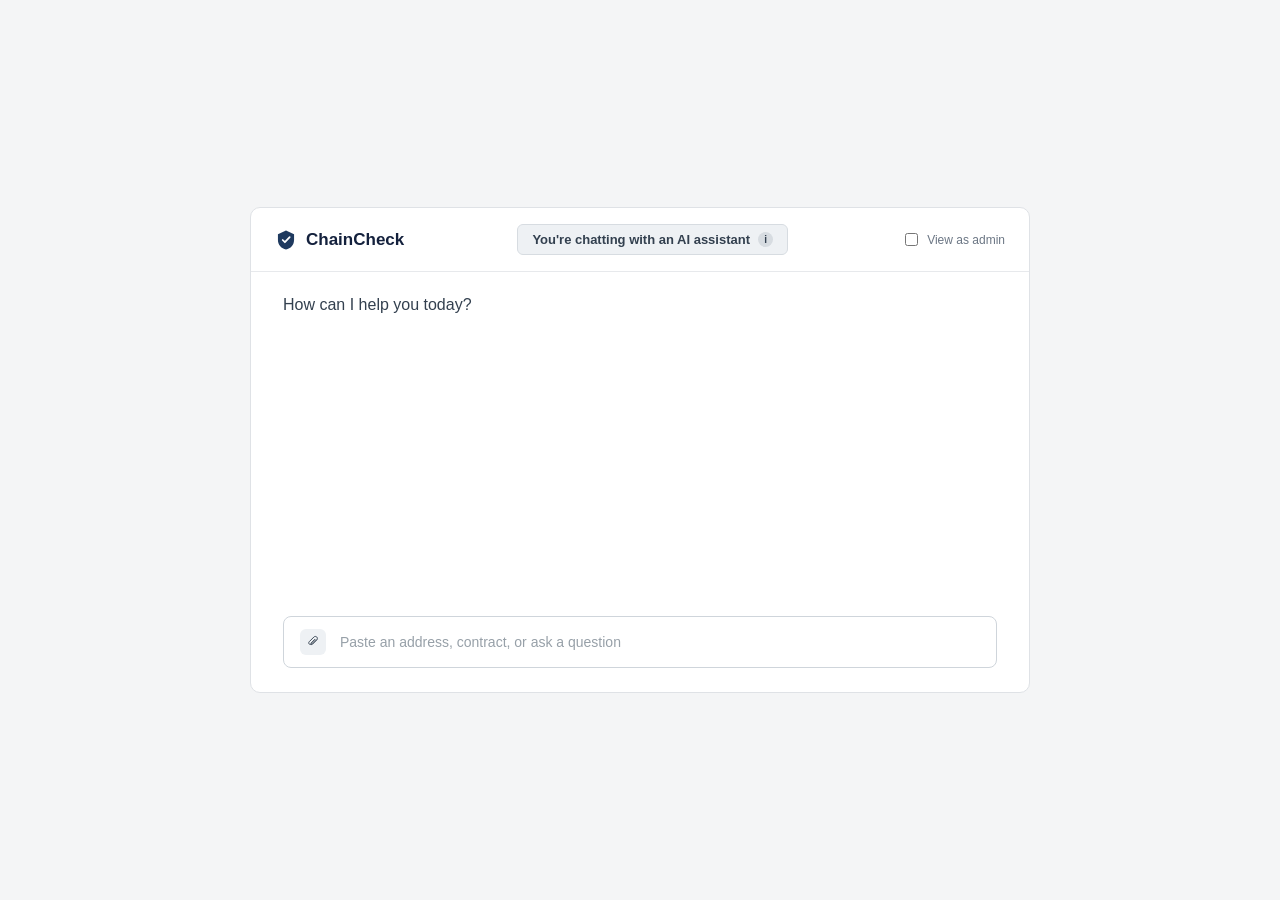
==== frontend/chatbox-page/index.html @ f5f90633 "Resolved merge conflicts between config, conversation, chatbox-page index.html and chatbox-page scri" ====
<!DOCTYPE html>
<html lang="en">
<head>
  <meta charset="UTF-8">
  <meta name="viewport" content="width=device-width, initial-scale=1.0">
  <title>ChainCheck</title>
  <link rel="stylesheet" href="styles.css">
</head>
<body>
  <div class="frame">
    <div class="chat-shell">
      <div class="topbar">
        <div class="logo-row-sm" id="backToStart">
          <svg width="22" height="22" viewBox="0 0 30 30" fill="none" aria-hidden="true">
            <path d="M15 2L26 7V15C26 21.5 21.2 26.8 15 28C8.8 26.8 4 21.5 4 15V7L15 2Z" fill="#1f3a5f"/>
            <path d="M10.5 15L13.5 18L20 11" stroke="#ffffff" stroke-width="2.4" stroke-linecap="round" stroke-linejoin="round"/>
          </svg>
          <span class="logo-text-sm">ChainCheck</span>
        </div>
        <div class="disclosure-badge">
          You're chatting with an AI assistant
          <span class="info-dot" tabindex="0">i</span>
          <div class="info-tooltip">This response is generated by an AI model reasoning over on-chain data. It does not replace professional or legal advice.</div>
        </div>
        <label class="admin-toggle">
          <input type="checkbox" id="adminToggle" />
          <span>View as admin</span>
        </label>
      </div>
      <div class="body-row">
        <div class="sidebar" id="sidebar" style="display:none;">
          <div class="sidebar-label-row">
            <p class="sidebar-label">Connected sources</p>
          </div>
          <div class="source-item active" data-source="Etherscan API" tabindex="0">
            Etherscan API
            <span class="source-dot"></span>
          </div>
          <div class="source-item" data-source="DexScreener API" tabindex="0">
            DexScreener API
            <span class="source-dot"></span>
          </div>
          <button class="add-source" id="addSourceBtn">+ add source</button>
                  <div class="llm-config-section">
          <div class="sidebar-label-row">
            <p class="sidebar-label">LLM Backend Config</p>
          </div>
          <div id="llmConfigRows"></div>
          <button class="add-source" id="saveLlmConfigBtn" type="button">Save LLM config</button>
          <p class="step-note" id="llmConfigStatus"></p>
        </div>
          <input type="file" id="sourceFileInput" style="display:none;" />
          <button class="download-template" id="downloadTemplateBtn">Download API wrapper template</button>
        </div>
        <div class="main-area">
          <div class="thread" id="thread">
            <p class="prompt-hint" id="promptHint">How can I help you today?</p>
          </div>
          <div class="input-row">
            <div class="plus-wrap">
              <button class="plus-icon" id="plusIcon" aria-label="Attach a file">
                <svg width="16" height="16" viewBox="0 0 24 24" fill="none" aria-hidden="true">
                  <path d="M17 8L9.5 15.5C8.4 16.6 6.6 16.6 5.5 15.5C4.4 14.4 4.4 12.6 5.5 11.5L13.5 3.5C14.9 2.1 17.1 2.1 18.5 3.5C19.9 4.9 19.9 7.1 18.5 8.5L11 16C10.4 16.6 9.4 16.6 8.8 16C8.2 15.4 8.2 14.4 8.8 13.8L15 7.5" stroke="#33404f" stroke-width="1.6" stroke-linecap="round" stroke-linejoin="round"/>
                </svg>
              </button>
              <div class="plus-icon-tooltip">Attach a file</div>
            </div>
            <input type="text" id="chatInput" placeholder="Paste an address, contract, or ask a question" />
          </div>
        </div>
      </div>
    </div>
  </div>

  <template id="aiMsgTemplate">
    <div class="msg-ai">
      <div class="msg-ai-label">
        <span class="msg-ai-dot"></span>
        <span class="msg-ai-label-text">AI generated response</span>
      </div>
      <p class="msg-ai-text"></p>
    </div>
  </template>

  <template id="fileChipTemplate">
    <div class="file-chip">
      <svg width="12" height="12" viewBox="0 0 24 24" fill="none" aria-hidden="true">
        <path d="M14 2H6a2 2 0 00-2 2v16a2 2 0 002 2h12a2 2 0 002-2V8z" stroke="#33404f" stroke-width="1.6"/>
        <path d="M14 2v6h6" stroke="#33404f" stroke-width="1.6"/>
      </svg>
      contract_snapshot.pdf
    </div>
  </template>

  <script src="script.js"></script>
</body>
</html>
---- frontend/chatbox-page/styles.css ----
* { box-sizing: border-box; }
 
body {
  margin: 0;
  font-family: Arial, Helvetica, sans-serif;
  background: #f4f5f6;
  min-height: 100vh;
  display: flex;
  align-items: center;
  justify-content: center;
  padding: 60px 20px;
}
 
.frame {
  width: 100%;
  max-width: 780px;
}
 
.chat-shell {
  background: #ffffff;
  border: 1px solid #dfe2e6;
  border-radius: 10px;
  overflow: hidden;
}
 
.topbar {
  display: flex;
  align-items: center;
  justify-content: space-between;
  padding: 16px 24px;
  border-bottom: 1px solid #e7e9ec;
  gap: 16px;
}
 
.logo-row-sm {
  display: flex;
  align-items: center;
  gap: 9px;
  cursor: pointer;
}
 
.logo-text-sm {
  font-size: 17px;
  font-weight: bold;
  color: #14213d;
}
 
.admin-toggle {
  display: flex;
  align-items: center;
  gap: 6px;
  font-size: 12px;
  color: #6b7684;
  cursor: pointer;
  white-space: nowrap;
}
 
.admin-toggle input {
  cursor: pointer;
}
 
.disclosure-badge {
  display: flex;
  align-items: center;
  gap: 8px;
  background: #eef1f4;
  border: 1px solid #d7dce1;
  border-radius: 6px;
  padding: 7px 14px;
  font-size: 13px;
  font-weight: 600;
  color: #33404f;
  position: relative;
}
 
.info-dot {
  width: 15px;
  height: 15px;
  border-radius: 50%;
  background: #d7dce1;
  color: #33404f;
  font-size: 10px;
  display: flex;
  align-items: center;
  justify-content: center;
  font-weight: bold;
  cursor: help;
}
 
.info-tooltip {
  display: none;
  position: absolute;
  top: 28px;
  right: 0;
  width: 250px;
  background: #14213d;
  color: #fff;
  font-size: 12px;
  font-weight: normal;
  padding: 10px 12px;
  border-radius: 6px;
  line-height: 1.5;
  text-align: left;
  z-index: 10;
}
 
.info-dot:hover + .info-tooltip,
.info-dot:focus + .info-tooltip {
  display: block;
}
 
.body-row {
  display: flex;
  min-height: 420px;
}
 
.sidebar {
  width: 220px;
  border-right: 1px solid #e7e9ec;
  padding: 20px 18px;
  position: relative;
}
 
.sidebar-label-row {
  display: flex;
  align-items: center;
  justify-content: space-between;
  margin-bottom: 12px;
}
 
.sidebar-label {
  font-size: 11px;
  color: #97a0a8;
  text-transform: uppercase;
  letter-spacing: 0.4px;
  margin: 0;
}
 
.source-item {
  font-size: 14px;
  padding: 10px 12px;
  border-radius: 6px;
  background: #fbfbfc;
  border: 1px solid #e7e9ec;
  margin-bottom: 8px;
  color: #33404f;
  display: flex;
  align-items: center;
  justify-content: space-between;
  cursor: pointer;
}
 
.source-item:hover {
  background: #eef1f4;
  border-color: #cfd5db;
}
 
.source-item.active {
  border-color: #1f3a5f;
  background: #eef3fa;
}
 
.source-dot {
  width: 7px;
  height: 7px;
  border-radius: 50%;
  background: #cfd5db;
}
 
.source-item.active .source-dot {
  background: #1f3a5f;
}
 
.add-source {
  font-size: 13px;
  padding: 10px 12px;
  border-radius: 6px;
  color: #97a0a8;
  border: 1px dashed #cfd5db;
  text-align: center;
  cursor: pointer;
  background: none;
  width: 100%;
  font-family: inherit;
}

.download-template {
  font-size: 13px;
  padding: 10px 12px;
  border-radius: 6px;
  color: #1f3a5f;
  border: 1px solid #cfd5db;
  text-align: center;
  cursor: pointer;
  background: #fbfbfc;
  width: 100%;
  font-family: inherit;
  margin-top: 8px;
}

.download-template:hover {
  background: #eef1f4;
}
 
.main-area {
  flex: 1;
  padding: 24px 32px;
  display: flex;
  flex-direction: column;
}
 
.thread {
  flex: 1;
  overflow-y: auto;
  margin-bottom: 16px;
  max-height: 460px;
}
 
.prompt-hint {
  font-size: 16px;
  color: #33404f;
  margin: 0 0 22px;
}
 
.msg-user {
  background: #f4f5f6;
  border-radius: 8px;
  padding: 10px 16px;
  font-size: 14px;
  color: #14213d;
  margin-left: auto;
  margin-bottom: 14px;
  max-width: 75%;
  width: fit-content;
}
 
.msg-ai {
  background: #f7f9fc;
  border: 1px solid #e7e9ec;
  border-radius: 8px;
  padding: 16px 18px;
  font-size: 14px;
  color: #33404f;
  line-height: 1.7;
  margin-bottom: 14px;
  max-width: 88%;
}

.msg-error {
  background: #fbe7e7;
  border-color: #f0b8b8;
  color: #a02a2a;
}

.msg-ai-text {
  margin: 0;
  white-space: pre-wrap;
  word-break: break-word;
}

.msg-pending .msg-ai-text {
  color: #6b7684;
  font-style: italic;
}
 
.msg-ai-label {
  display: flex;
  align-items: center;
  gap: 6px;
  font-size: 11px;
  font-weight: bold;
  color: #6b7684;
  text-transform: uppercase;
  letter-spacing: 0.4px;
  margin-bottom: 8px;
}
 
.msg-ai-dot {
  width: 6px;
  height: 6px;
  border-radius: 50%;
  background: #1f3a5f;
}
 
.status-tag {
  display: inline-block;
  font-size: 11px;
  font-weight: bold;
  padding: 3px 9px;
  border-radius: 4px;
  margin-bottom: 8px;
  text-transform: uppercase;
  letter-spacing: 0.3px;
}
 
.status-benign { background: #e7f4ea; color: #1e6b34; }
.status-scam { background: #fbe7e7; color: #a02a2a; }
.status-insufficient { background: #e9ecf1; color: #4a5568; }
 
.evidence-list {
  margin: 10px 0 0;
  padding-left: 18px;
}
 
.evidence-list li {
  margin-bottom: 4px;
}

.evidence-weight {
  color: #97a0a8;
  font-family: "Courier New", monospace;
  font-size: 11px;
  margin-left: 6px;
}
 
.evidence-block {
  background: #fbfbfc;
  border: 1px solid #e7e9ec;
  border-radius: 8px;
  padding: 14px 16px;
  margin-top: 12px;
}
 
.evidence-block-label {
  font-size: 11px;
  font-weight: bold;
  color: #6b7684;
  text-transform: uppercase;
  letter-spacing: 0.3px;
  margin: 0 0 10px;
}
 
.evidence-row {
  display: flex;
  justify-content: space-between;
  gap: 12px;
  font-size: 12px;
  padding: 6px 0;
  border-bottom: 1px solid #eef1f4;
}
 
.evidence-row:last-child {
  border-bottom: none;
}
 
.evidence-row-label {
  color: #6b7684;
  flex-shrink: 0;
}
 
.evidence-row-value {
  color: #14213d;
  text-align: right;
  font-family: "Courier New", monospace;
  font-size: 11px;
}
 
.interpretation-note {
  font-size: 12px;
  color: #4a5568;
  margin-top: 10px;
  padding: 8px 10px;
  background: #f4f5f7;
  border-radius: 6px;
  font-style: normal;
  line-height: 1.5;
}
 
.term {
  border-bottom: 1.5px dotted #1f3a5f;
  cursor: help;
  position: relative;
}
 
.term-tooltip {
  display: none;
  position: fixed;
  width: 220px;
  background: #14213d;
  color: #fff;
  font-size: 12px;
  font-weight: normal;
  padding: 10px 12px;
  border-radius: 6px;
  line-height: 1.5;
  z-index: 1000;
  pointer-events: none;
}
 
.term-tooltip.visible {
  display: block;
}
 
.citation-pill {
  display: inline-flex;
  align-items: center;
  gap: 6px;
  font-size: 12px;
  background: #ffffff;
  border: 1px solid #cfd5db;
  border-radius: 6px;
  padding: 6px 10px;
  margin-top: 10px;
  margin-right: 6px;
  color: #33404f;
  cursor: pointer;
  text-decoration: none;
}
 
.citation-pill:hover {
  background: #eef1f4;
}
 
.quick-replies {
  display: flex;
  gap: 8px;
  margin-top: 12px;
  flex-wrap: wrap;
}
 
.quick-reply-chip {
  font-size: 12px;
  background: #ffffff;
  border: 1px solid #cfd5db;
  border-radius: 6px;
  padding: 7px 12px;
  color: #33404f;
  cursor: pointer;
  font-family: inherit;
}
 
.quick-reply-chip:hover {
  background: #eef1f4;
}
 
.input-row {
  display: flex;
  align-items: center;
  gap: 12px;
  border: 1px solid #cfd5db;
  border-radius: 8px;
  padding: 12px 16px;
  position: relative;
}
 
.plus-wrap {
  position: relative;
}
 
.plus-icon {
  width: 26px;
  height: 26px;
  border-radius: 6px;
  background: #eef1f4;
  display: flex;
  align-items: center;
  justify-content: center;
  color: #33404f;
  border: none;
  cursor: pointer;
  flex-shrink: 0;
}
 
.plus-icon:hover {
  background: #e2e6ea;
}
 
.plus-icon-tooltip {
  display: none;
  position: absolute;
  bottom: 40px;
  left: 0;
  white-space: nowrap;
  background: #14213d;
  color: #fff;
  font-size: 11px;
  padding: 6px 10px;
  border-radius: 5px;
  z-index: 20;
}
 
.plus-wrap:hover .plus-icon-tooltip {
  display: block;
}
 
.input-row input {
  border: none;
  outline: none;
  background: transparent;
  font-size: 14px;
  color: #14213d;
  flex: 1;
  font-family: inherit;
}
 
.input-row input::placeholder {
  color: #97a0a8;
}
 
.file-chip {
  display: inline-flex;
  align-items: center;
  gap: 6px;
  font-size: 12px;
  background: #eef1f4;
  border: 1px solid #d7dce1;
  border-radius: 6px;
  padding: 5px 10px;
  color: #33404f;
  margin-bottom: 10px;
}
 
.step-note {
  text-align: center;
  font-size: 12px;
  color: #9aa2a9;
  margin-top: 14px;
}

.llm-config-section {
  margin-top: 18px;
  padding-top: 18px;
  border-top: 1px solid #e7e9ec;
}

.llm-agent-row {
  margin-bottom: 14px;
}

.llm-agent-label {
  font-size: 12px;
  font-weight: 600;
  color: #33404f;
  margin: 0 0 6px;
}

.llm-agent-row select,
.llm-agent-row input {
  width: 100%;
  font-size: 13px;
  padding: 7px 8px;
  border-radius: 6px;
  border: 1px solid #cfd5db;
  font-family: inherit;
  color: #14213d;
  margin-bottom: 6px;
  background: #fbfbfc;
}

.llm-provider-note {
  font-size: 11px;
  color: #a02a2a;
  margin: -2px 0 6px;
}
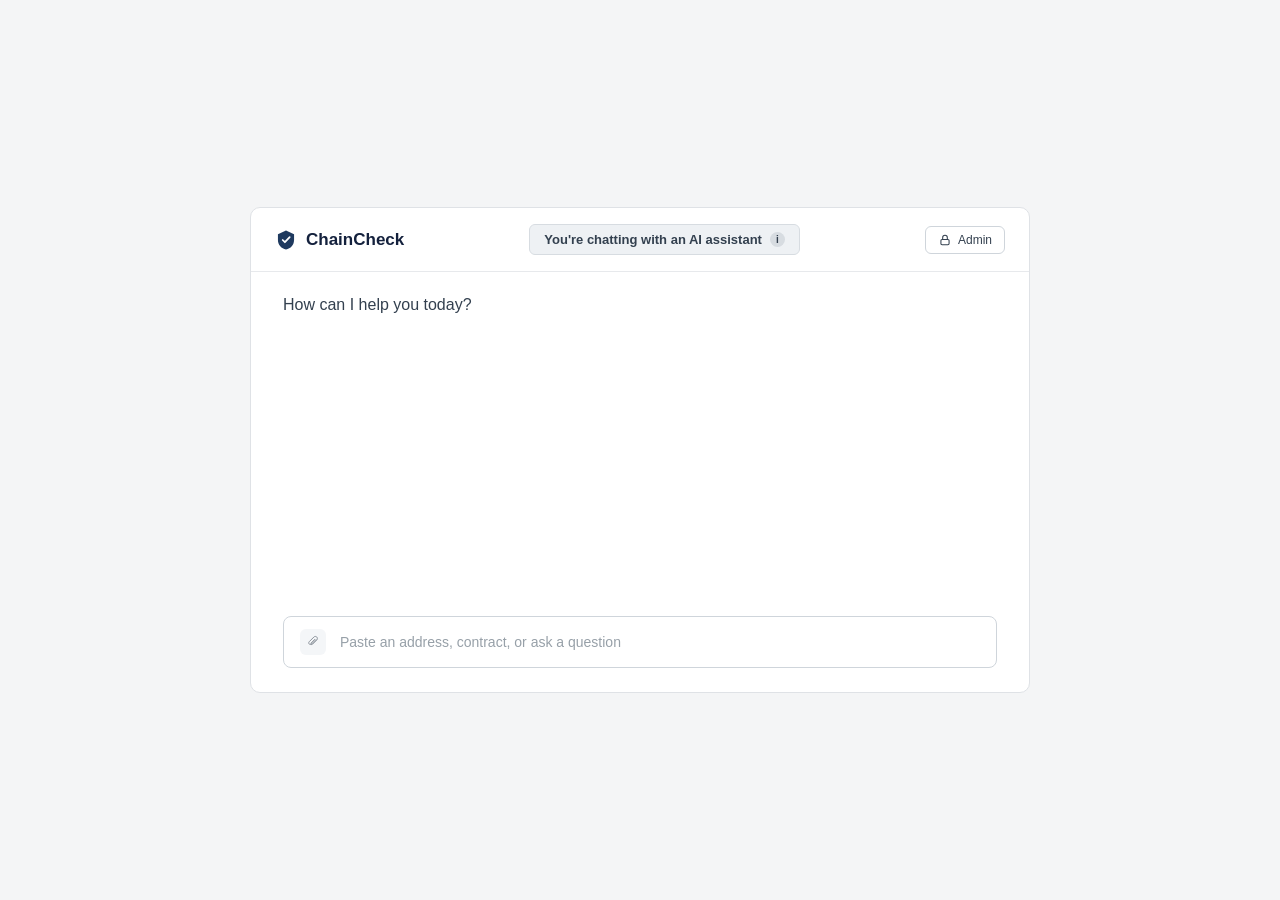
==== commit b28b85ed: "Refine chat UI per PM retesting Admin button with passphrase dialog, honest attachment notice, evide" ====
--- a/frontend/chatbox-page/index.html
+++ b/frontend/chatbox-page/index.html
@@ -22,10 +22,13 @@
           <span class="info-dot" tabindex="0">i</span>
           <div class="info-tooltip">This response is generated by an AI model reasoning over on-chain data. It does not replace professional or legal advice.</div>
         </div>
-        <label class="admin-toggle">
-          <input type="checkbox" id="adminToggle" />
-          <span>View as admin</span>
-        </label>
+        <button type="button" class="admin-btn" id="adminBtn" aria-pressed="false">
+          <svg width="14" height="14" viewBox="0 0 24 24" fill="none" aria-hidden="true">
+            <rect x="5" y="11" width="14" height="9" rx="2" stroke="currentColor" stroke-width="1.8"/>
+            <path d="M8 11V8a4 4 0 018 0v3" stroke="currentColor" stroke-width="1.8" stroke-linecap="round"/>
+          </svg>
+          <span id="adminBtnLabel">Admin</span>
+        </button>
       </div>
       <div class="body-row">
         <div class="sidebar" id="sidebar" style="display:none;">
@@ -41,6 +44,15 @@
             <span class="source-dot"></span>
           </div>
           <button class="add-source" id="addSourceBtn">+ add source</button>
+        <div class="llm-config-section">
+          <div class="sidebar-label-row">
+            <p class="sidebar-label">Active Detector</p>
+          </div>
+          <div class="llm-agent-row">
+            <select id="detectorSelect" aria-label="Active detector"></select>
+          </div>
+          <p class="step-note" id="detectorStatus"></p>
+        </div>
                   <div class="llm-config-section">
           <div class="sidebar-label-row">
             <p class="sidebar-label">LLM Backend Config</p>
@@ -58,18 +70,32 @@
           </div>
           <div class="input-row">
             <div class="plus-wrap">
-              <button class="plus-icon" id="plusIcon" aria-label="Attach a file">
+              <button class="plus-icon" id="plusIcon" aria-label="Attach a file (not available yet)">
                 <svg width="16" height="16" viewBox="0 0 24 24" fill="none" aria-hidden="true">
                   <path d="M17 8L9.5 15.5C8.4 16.6 6.6 16.6 5.5 15.5C4.4 14.4 4.4 12.6 5.5 11.5L13.5 3.5C14.9 2.1 17.1 2.1 18.5 3.5C19.9 4.9 19.9 7.1 18.5 8.5L11 16C10.4 16.6 9.4 16.6 8.8 16C8.2 15.4 8.2 14.4 8.8 13.8L15 7.5" stroke="#33404f" stroke-width="1.6" stroke-linecap="round" stroke-linejoin="round"/>
                 </svg>
               </button>
-              <div class="plus-icon-tooltip">Attach a file</div>
+              <div class="plus-icon-tooltip">Attachments are not available yet</div>
             </div>
+            <p class="attach-note" id="attachNote" role="status" hidden>File attachments don't work yet. Paste the address or your question as text instead.</p>
             <input type="text" id="chatInput" placeholder="Paste an address, contract, or ask a question" />
           </div>
         </div>
       </div>
     </div>
+  </div>
+
+  <div class="modal-backdrop" id="adminDialog" hidden>
+    <form class="modal" id="adminForm" role="dialog" aria-modal="true" aria-labelledby="adminDialogTitle">
+      <h2 id="adminDialogTitle">Admin access</h2>
+      <p class="modal-text">Enter the admin passphrase to manage sources and the LLM backend.</p>
+      <input type="password" id="adminPass" autocomplete="off" aria-label="Admin passphrase" />
+      <p class="modal-error" id="adminError" role="alert" hidden>Incorrect passphrase. Try again.</p>
+      <div class="modal-actions">
+        <button type="button" class="modal-cancel" id="adminCancel">Cancel</button>
+        <button type="submit" class="modal-ok">Unlock</button>
+      </div>
+    </form>
   </div>
 
   <template id="aiMsgTemplate">
@@ -82,15 +108,6 @@
     </div>
   </template>
 
-  <template id="fileChipTemplate">
-    <div class="file-chip">
-      <svg width="12" height="12" viewBox="0 0 24 24" fill="none" aria-hidden="true">
-        <path d="M14 2H6a2 2 0 00-2 2v16a2 2 0 002 2h12a2 2 0 002-2V8z" stroke="#33404f" stroke-width="1.6"/>
-        <path d="M14 2v6h6" stroke="#33404f" stroke-width="1.6"/>
-      </svg>
-      contract_snapshot.pdf
-    </div>
-  </template>
 
   <script src="script.js"></script>
 </body>
--- a/frontend/chatbox-page/styles.css
+++ b/frontend/chatbox-page/styles.css
@@ -45,20 +45,140 @@
   color: #14213d;
 }
  
-.admin-toggle {
-  display: flex;
+.admin-btn {
+  display: inline-flex;
   align-items: center;
   gap: 6px;
-  font-size: 12px;
+  font: inherit;
+  font-size: 12px;
+  color: #33404f;
+  background: #fff;
+  border: 1px solid #cfd5db;
+  border-radius: 6px;
+  padding: 6px 12px;
+  cursor: pointer;
+  white-space: nowrap;
+}
+
+.admin-btn:hover {
+  background: #eef1f4;
+}
+
+.admin-btn.active {
+  background: #1f3a5f;
+  border-color: #1f3a5f;
+  color: #fff;
+}
+
+.modal-backdrop {
+  position: fixed;
+  inset: 0;
+  background: rgba(20, 33, 61, 0.45);
+  display: flex;
+  align-items: center;
+  justify-content: center;
+  z-index: 100;
+}
+
+.modal-backdrop[hidden],
+.attach-note[hidden],
+.modal-error[hidden] {
+  display: none;
+}
+
+.modal {
+  background: #fff;
+  border-radius: 10px;
+  padding: 24px;
+  width: 340px;
+  max-width: calc(100vw - 32px);
+  box-shadow: 0 10px 30px rgba(20, 33, 61, 0.25);
+}
+
+.modal h2 {
+  margin: 0 0 6px;
+  font-size: 16px;
+  color: #14213d;
+}
+
+.modal-text {
+  margin: 0 0 14px;
+  font-size: 13px;
+  color: #4a5568;
+}
+
+.modal input {
+  width: 100%;
+  box-sizing: border-box;
+  border: 1px solid #cfd5db;
+  border-radius: 6px;
+  padding: 9px 12px;
+  font: inherit;
+  font-size: 14px;
+}
+
+.modal-error {
+  margin: 8px 0 0;
+  font-size: 12px;
+  color: #a02a2a;
+}
+
+.modal-actions {
+  display: flex;
+  justify-content: flex-end;
+  gap: 8px;
+  margin-top: 16px;
+}
+
+.modal-actions button {
+  font: inherit;
+  font-size: 13px;
+  border-radius: 6px;
+  padding: 7px 16px;
+  cursor: pointer;
+}
+
+.modal-cancel {
+  background: #fff;
+  border: 1px solid #cfd5db;
+  color: #33404f;
+}
+
+.modal-ok {
+  background: #1f3a5f;
+  border: 1px solid #1f3a5f;
+  color: #fff;
+}
+
+.attach-note {
+  position: absolute;
+  left: 0;
+  bottom: calc(100% + 6px);
+  margin: 0;
+  background: #14213d;
+  color: #fff;
+  font-size: 12px;
+  padding: 6px 10px;
+  border-radius: 6px;
+}
+
+.evidence-box {
+  background: #f4f6f8;
+  border: 1px solid #e1e5ea;
+  border-radius: 8px;
+  padding: 12px 16px 10px;
+  margin-top: 12px;
+}
+
+.evidence-box-label {
+  font-size: 11px;
+  font-weight: bold;
   color: #6b7684;
-  cursor: pointer;
-  white-space: nowrap;
-}
- 
-.admin-toggle input {
-  cursor: pointer;
-}
- 
+  text-transform: uppercase;
+  letter-spacing: 0.3px;
+  margin: 0;
+}
+
 .disclosure-badge {
   display: flex;
   align-items: center;
@@ -448,6 +568,7 @@
 }
  
 .plus-icon {
+  opacity: 0.6;
   width: 26px;
   height: 26px;
   border-radius: 6px;
@@ -497,18 +618,6 @@
   color: #97a0a8;
 }
  
-.file-chip {
-  display: inline-flex;
-  align-items: center;
-  gap: 6px;
-  font-size: 12px;
-  background: #eef1f4;
-  border: 1px solid #d7dce1;
-  border-radius: 6px;
-  padding: 5px 10px;
-  color: #33404f;
-  margin-bottom: 10px;
-}
  
 .step-note {
   text-align: center;
